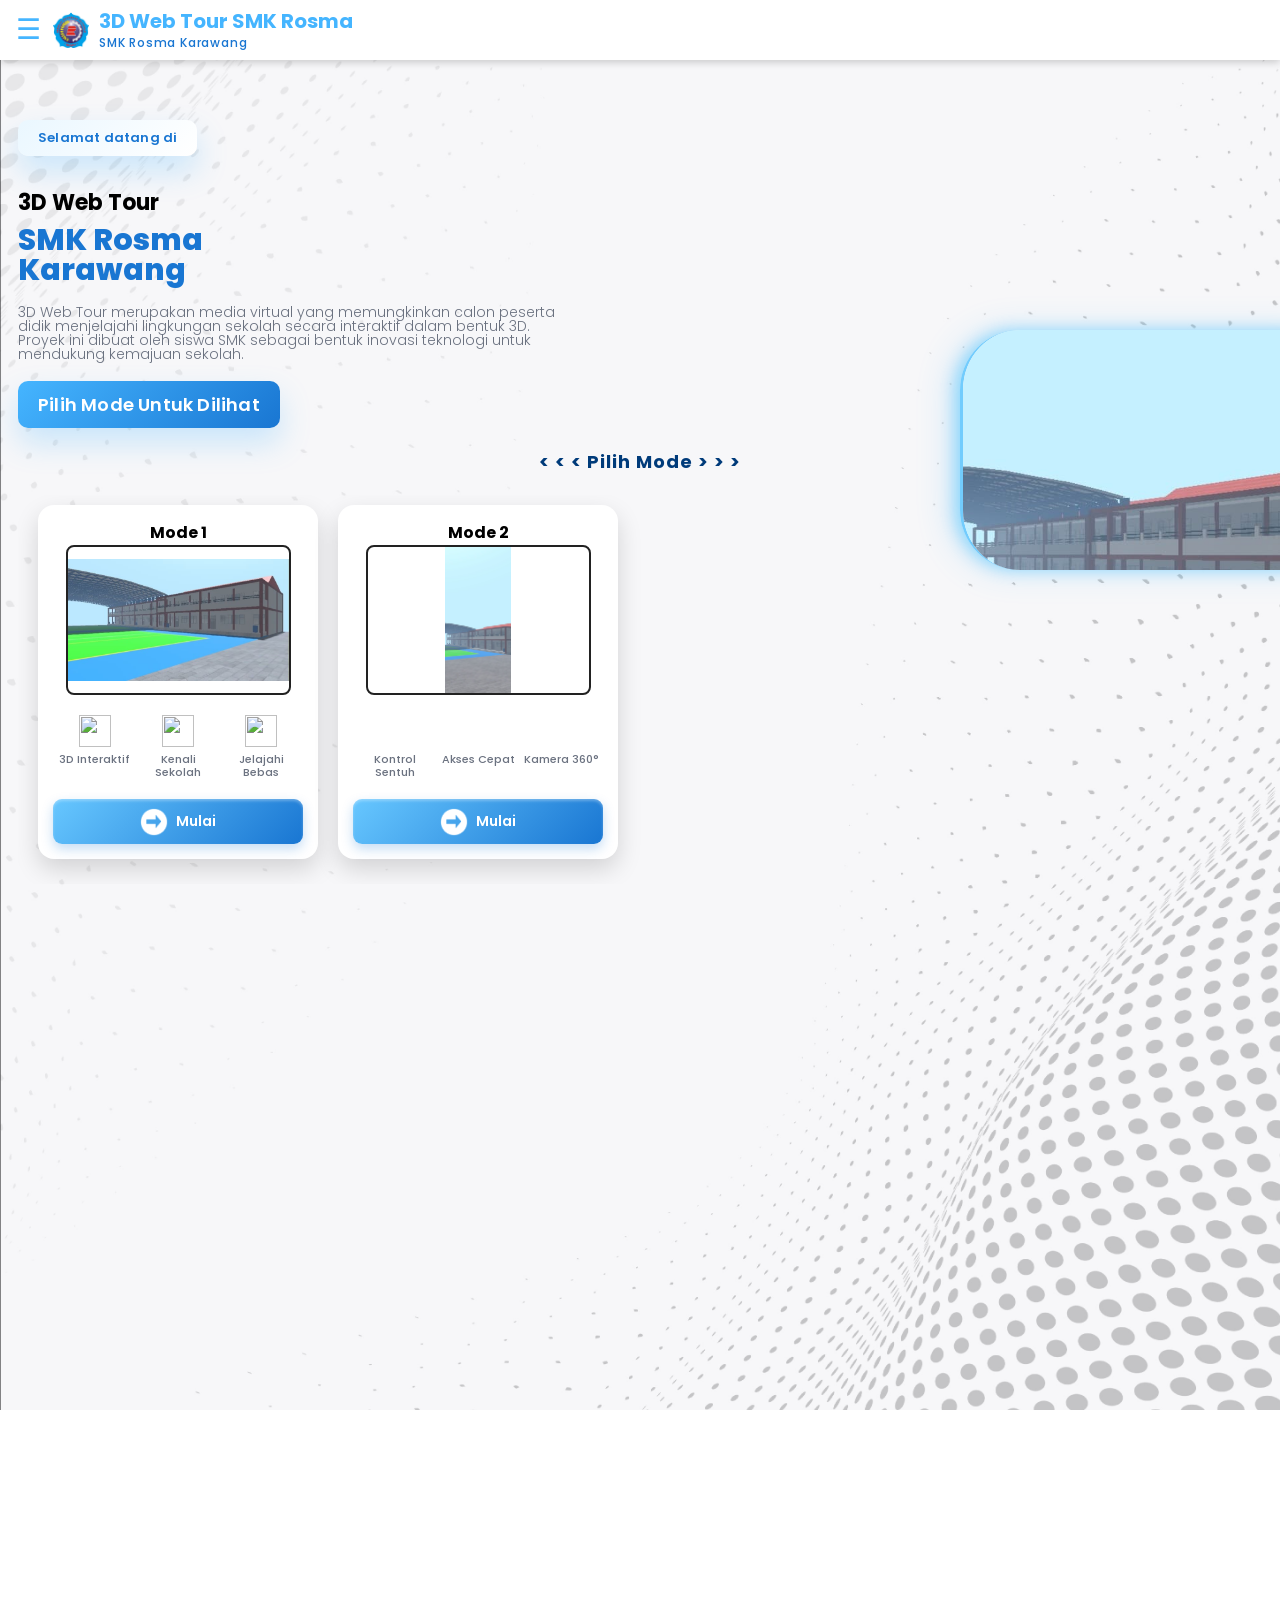
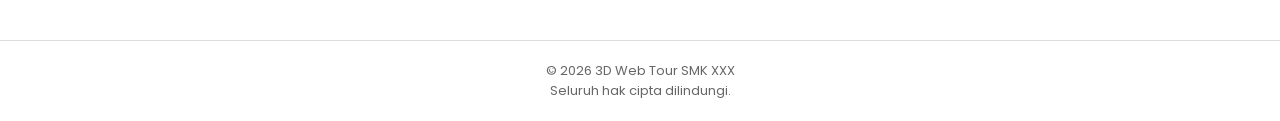
==== index.html @ 9dd54962 "Add files via upload" ====
<!DOCTYPE html>
<html lang="id">
<head>
    <meta charset="UTF-8">
    
    <title>3D Web Tour SMK Rosma</title>

<meta name="description" content="Jelajahi lingkungan SMK Rosma secara virtual melalui 3D Web Tour interaktif yang dibuat sebagai inovasi oleh siswa.">

  <meta name="author" content="3d web tour product">

  <link rel="canonical" href=""> <!-- di isi jika sudah punya link -->
  
  
      <link rel="stylesheet" href="style.css">
  <meta name="viewport" content="width=device-width, initial-scale=1.0, maximum-scale=1.0, user-scalable=no">
<link href="https://fonts.googleapis.com/css2?family=Poppins:wght@400;500;600;700&display=swap" rel="stylesheet">
</head>

<body>


<div class="topbar">
    <div class="menu-btn" onclick="toggleMenu()">☰</div>




        <img src="logorosma.png" class="logo" alt="Logo">

<div class="title">
    <div class="title-main">3D Web Tour SMK Rosma</div>
    <div class="title-sub">SMK Rosma Karawang</div>
</div>

    </div>

    <div class="overlay" id="overlay" onclick="closeMenu()"></div>

<div class="sidebar" id="sidebar">

    <button onclick="location.href='index.html'">
        <img src="home.png" alt="">
        <span>Home</span>
    </button>

    <button onclick="location.href='tour.html'">
        <img src="tour.png" alt="">
        <span>Mulai Tour</span>
    </button>

    <button onclick="location.href='profil.html'">
        <img src="profil.png" alt="">
        <span>Profil Sekolah</span>
    </button>

    <button onclick="location.href='timpengembang.html'">
        <img src="tim.png" alt="">
        <span>Tim Pengembang</span>
    </button>

    <button onclick="location.href='kontak.html'">
        <img src="kontak.png" alt="">
        <span>Kontak</span>
    </button>

</div>



<div class="content">

        <h1 class="welcome">Selamat datang di</h1>

        <h2 class="judul">3D Web Tour</h2>

<p class="sekolah">
    SMK Rosma<br>
    Karawang
</p>
        
                <p class="teks">
            3D Web Tour merupakan media virtual yang memungkinkan calon peserta didik menjelajahi lingkungan sekolah secara interaktif dalam bentuk 3D. Proyek ini dibuat oleh siswa SMK sebagai bentuk inovasi teknologi untuk mendukung kemajuan sekolah.
        </p>

<h2 class="pilih-mode">Pilih Mode Untuk Dilihat</h2>

<h3 class="pilih">  < < < Pilih Mode > > > </h3>

<!-- GAMBAR HOME -->
<div class="home-image">
    <img src="bghome.jpg" alt="">
</div>


<div class="mode-slider">

    <div class="mode-wrapper">

        <div class="mode-track" id="modeTrack">

            <!-- MODE 1 -->
            <div class="mode-card">

                <h4 class="mode-title">Mode 1</h4>

                <img src="potolandskap.jpg" alt="Mode 1" class="mode-preview">

                <div class="mode-features">

                    <div class="feature">
                        <img src="ikon1.png" alt="">
                        <span> 3D Interaktif</span>
                    </div>

                    <div class="feature">
                        <img src="ikon2.png" alt="">
                        <span>Kenali Sekolah</span>
                    </div>

                    <div class="feature">
                        <img src="ikon3.png" alt="">
                        <span>Jelajahi Bebas</span></span>
                    </div>

                </div>

                <button class="start-btn" onclick="location.href='mode1.html'">
                    <img src="masuk.png" alt="">
                    <span>Mulai</span>
                </button>

            </div>


            <!-- MODE 2 -->
            <div class="mode-card">

                <h4 class="mode-title">Mode 2</h4>

                <img src="potopotrait.jpg" alt="Mode 2" class="mode-preview">

                <div class="mode-features">

                    <div class="feature">
                        <img src="masuk.png" alt="">
                        <span>Kontrol Sentuh</span>
                    </div>

                    <div class="feature">
                        <img src="masuk.png" alt="">
                        <span>Akses Cepat</span>
                    </div>

                    <div class="feature">
                        <img src="masuk.png" alt="">
                        <span>Kamera 360° </span>
                    </div>

                </div>

                <button class="start-btn" onclick="location.href='mode2.html'">
                    <img src="masuk.png" alt="">
                    <span>Mulai</span>
                </button>

            </div>

        </div>

    </div>

</div> 



    </div>

</div>





        <footer>
            © 2026 3D Web Tour SMK XXX<br>
            Seluruh hak cipta dilindungi.
        </footer>

    </div>

</div>

<script src="script.js"></script>

</body>
</html>
---- style.css ----
/* =========================================================
   RESET
========================================================= */

* {
    margin: 0;
    padding: 0;
    box-sizing: border-box;
}

html {
    width: 100%;
    min-height: 100%;
    overflow-x: hidden;
}

body {
    width: 100%;
    min-height: 100vh;

    background-image: url("bg.jpg");
    background-size: cover;
    background-position: center;
    background-repeat: no-repeat;
    background-attachment: fixed;

    overflow-x: hidden;
    overflow-y: auto;

    font-family: 'Poppins', sans-serif;
}


/* =========================================================
   GAMBAR HOME KANAN
   POSISI TETAP
========================================================= */

.home-image {
    position: absolute;

    /* Tetap di kanan */
    right: -40px;

    /* Posisi vertikal tetap */
    top: 330px;

    /* UKURAN TETAP */
    width: 360px;
    height: 240px;

    overflow: hidden;

    border-radius: 60px 0 0 60px;

    border-left: 3px solid rgba(70, 190, 255, 0.75);

    box-shadow:
        -5px 0 15px rgba(50, 190, 255, 0.45),
        -10px 0 35px rgba(50, 170, 255, 0.2);

    z-index: 2;

    animation: munculDariKanan 0.5s ease-out forwards;
}

.home-image img {
    width: 100%;
    height: 100%;

    object-fit: cover;

    display: block;
}

/* =========================================================
   ANIMASI GAMBAR
========================================================= */

@keyframes munculDariKanan {

    from {
        transform: translate(100%, 0);
        opacity: 0;
    }

    to {
        transform: translate(0, 0);
        opacity: 1;
    }

}


/* =========================================================
   TOP BAR
========================================================= */

.topbar {
    position: fixed;

    top: 0;
    left: 0;

    width: 100%;
    height: 60px;

    background: white;

    display: flex;
    align-items: center;
    justify-content: flex-start;

    padding: 0 16px;

    z-index: 1000;

    color: #45b5ff;

    box-shadow:
        0 2px 8px rgba(0,0,0,.2);

    transform: translateY(-100%);

    opacity: 0;

    animation:
        topbarMasuk .5s ease-out forwards;
}


/* =========================================================
   TITLE
========================================================= */

.title {
    display: flex;

    flex-direction: column;

    align-items: flex-start;

    line-height: 1.1;

    font-size: 18px;

    font-weight: 700;

    white-space: nowrap;

    overflow: hidden;

    text-overflow: ellipsis;
}


.title-main {
    font-size: 20px;

    font-weight: 700;

    color: #45b5ff;
}


.title-sub {
    margin-top: 4px;

    font-size: 12px;

    font-weight: 500;

    letter-spacing: 0.8px;

    color: #1976d2;
}

/* =========================================================
   ANIMASI TOPBAR
========================================================= */

@keyframes topbarMasuk {

    from {
        transform: translateY(-100%);
        opacity: 0;
    }

    to {
        transform: translateY(0);
        opacity: 1;
    }

}


/* =========================================================
   MENU BUTTON
========================================================= */

.menu-btn {
    font-size: 28px;

    cursor: pointer;

    margin-right: 12px;

    flex-shrink: 0;
}


/* =========================================================
   LOGO
========================================================= */

.logo {
    width: 36px;
    height: 36px;

    object-fit: contain;

    margin-right: 10px;

    flex-shrink: 0;
}


/* =========================================================
   SIDEBAR
========================================================= */

.overlay {
    position: fixed;

    inset: 0;

    background: rgba(0,0,0,.35);

    display: none;

    z-index: 998;
}


.sidebar {
    position: fixed;

    left: -260px;
    top: 0;

    width: 250px;
    height: 100%;

    background: white;

    padding: 80px 15px;

    transition: .3s;

    z-index: 999;

    box-shadow:
        3px 0 10px rgba(0,0,0,.2);
}


.sidebar.active {
    left: 0;
}


.overlay.active {
    display: block;
}


/* =========================================================
   SIDEBAR BUTTON
========================================================= */

.sidebar button {
    width: 100%;
    height: 58px;

    display: flex;

    align-items: center;

    gap: 12px;

    padding: 8px 14px;

    margin-bottom: 14px;

    background: #ffffff;

    color: #003b73;

    font-size: 15px;

    font-weight: bold;

    text-align: left;

    border: 2px solid #e1e8f0;

    border-radius: 12px;

    cursor: pointer;

    box-shadow:
        0 4px 0 #cbd5df,
        0 6px 12px rgba(0,0,0,.12);

    transition: .2s ease;
}


.sidebar button img {
    width: 32px;
    height: 32px;

    object-fit: contain;

    flex-shrink: 0;
}


.sidebar button:hover,
.sidebar button:active {
    background: #cfeaff;

    color: #003b73;

    border: 2px solid #1685d8;

    box-shadow:
        0 4px 0 #8bb9dc,
        0 7px 14px rgba(0,100,200,.20);

    transform: translateY(-1px);
}


.sidebar button:active {
    transform: translateY(2px);

    box-shadow:
        0 2px 0 #8bb9dc,
        0 4px 8px rgba(0,100,200,.15);
}

/* =========================================================
   CONTENT
========================================================= */

.content {
    position: relative;

    width: 100%;

    min-height: 1600px;

    padding: 90px 18px 30px;

    overflow: hidden;
}


/* =========================================================
   WELCOME
========================================================= */

.welcome {
    display: inline-block;

    padding: 8px 20px;

    margin: 30px 0 0;

    background:
        linear-gradient(
            135deg,
            #EAF7FF,
            white
        );

    color: #1976d2;

    font-size: 13px;

    font-weight: 600;

    border-radius: 10px;

    box-shadow:
        0 15px 30px rgba(69,181,255,.25);

    letter-spacing: .2px;
}


/* =========================================================
   JUDUL
========================================================= */

.judul {
    font-size: 22px;

    font-weight: 700;

    color: black;

    margin-top: 30px;

    margin-bottom: 6px;
}


/* =========================================================
   NAMA SEKOLAH
========================================================= */

.sekolah {
    margin: 4px 0 0;

    text-align: left;

    font-size: 30px;

    font-weight: 800;

    line-height: 1;

    color: #1976d2;
}


/* =========================================================
   TEKS
========================================================= */

.teks {
    width: 45%;

    text-align: left;

    color: #6B7280;

    font-size: 14px;

    line-height: 1;

    font-weight: 300;

    margin-top: 20px;
}

/* =========================================================
   PILIH MODE
========================================================= */

.pilih-mode {
    display: inline-block;

    padding: 10px 20px;

    margin-top: 20px;

    background:
        linear-gradient(
            135deg,
            #45b5ff,
            #1976d2
        );

    color: white;

    font-size: 18px;

    font-weight: 600;

    border-radius: 10px;

    box-shadow:
        0 15px 30px rgba(69,181,255,.25);

    letter-spacing: .2px;
}


/* =========================================================
   PILIH
========================================================= */

.pilih {
    color: #003b7a;

    text-align: center;

    font-size: 18px;

    font-weight: 700;

    margin: 20px 0;

    letter-spacing: 1px;
}


/* =========================================================
   MODE SECTION
   TIDAK ADA HORIZONTAL SCROLL
========================================================= */

/* =========================================================
   MODE SLIDER
   HANYA BAGIAN INI YANG BISA DIGESER KIRI / KANAN
========================================================= */

.mode-slider {
    width: 100%;
    margin-top: 20px;

    overflow: hidden;
}


/* AREA YANG BISA DIGESER */

.mode-wrapper {
    width: 100%;

    overflow-x: auto;
    overflow-y: hidden;

    scrollbar-width: none;

    -webkit-overflow-scrolling: touch;

    scroll-snap-type: x mandatory;

    overscroll-behavior-x: contain;
}


/* Hilangkan scrollbar */

.mode-wrapper::-webkit-scrollbar {
    display: none;
}


/* TRACK */

.mode-track {
    display: flex;

    flex-direction: row;

    gap: 20px;

    width: max-content;

    padding: 10px 20px 25px;
}


/* =========================================================
   MODE CARD
========================================================= */

.mode-card {
    width: 280px;

    min-width: 280px;
    max-width: 280px;

    flex-shrink: 0;

    background: white;

    border-radius: 16px;

    padding: 15px;

    position: relative;

    text-align: center;

    box-shadow:
        0 10px 25px rgba(0,0,0,.15);

    scroll-snap-align: center;
}conten


/* =========================================================
   LABEL MODE
========================================================= */

.mode-title {
    display: block;

    width: fit-content;

    margin: 0 0 15px;

    padding: 7px 14px;

    background:
        linear-gradient(
            135deg,
            #67c7ff,
            #1976d2
        );

    color: white;

    border-radius: 8px;

    font-size: 15px;

    font-weight: 600;

    box-shadow:
        inset 0 2px 3px rgba(255,255,255,.35),
        0 4px 8px rgba(25,118,210,.25);
}


/* =========================================================
   FOTO MODE
========================================================= */

.mode-preview {
    display: block;

    width: 90%;

    height: 150px;

    object-fit: contain;

    margin: 0 auto 20px;

    border: 2px solid #222;

    border-radius: 8px;
}


/* =========================================================
   FITUR
========================================================= */

.mode-features {
    display: flex;

    justify-content: space-between;

    align-items: flex-start;

    width: 100%;

    margin-bottom: 20px;
}


.feature {
    width: 33.33%;

    display: flex;

    flex-direction: column;

    align-items: center;

    text-align: center;
}


.feature img {
    width: 32px;
    height: 32px;

    object-fit: contain;

    margin-bottom: 6px;
}


.feature span {
    color: #6B7280;

    font-size: 11px;

    font-weight: 500;

    line-height: 1.2;
}


/* =========================================================
   TOMBOL MULAI
========================================================= */

.start-btn {
    width: 100%;

    height: 45px;

    border: none;

    border-radius: 9px;

    background:
        linear-gradient(
            135deg,
            #67c7ff,
            #1976d2
        );

    color: white;

    display: flex;

    align-items: center;

    justify-content: center;

    gap: 8px;

    font-family: 'Poppins', sans-serif;

    font-size: 14px;

    font-weight: 600;

    box-shadow:
        inset 0 2px 3px rgba(255,255,255,.3),
        0 5px 12px rgba(25,118,210,.25);
}


.start-btn img {
    width: 28px;
    height: 28px;

    max-width: 100%;
    max-height: 100%;

    object-fit: contain;

    flex-shrink: 0;
}


/* =========================================================
   FOOTER
========================================================= */

footer {
    margin-top: 40px;

    padding: 20px;

    text-align: center;

    font-size: 13px;

    color: #666;

    border-top: 1px solid #ddd;
}


/* =========================================================
   KUNCI HORIZONTAL
========================================================= */
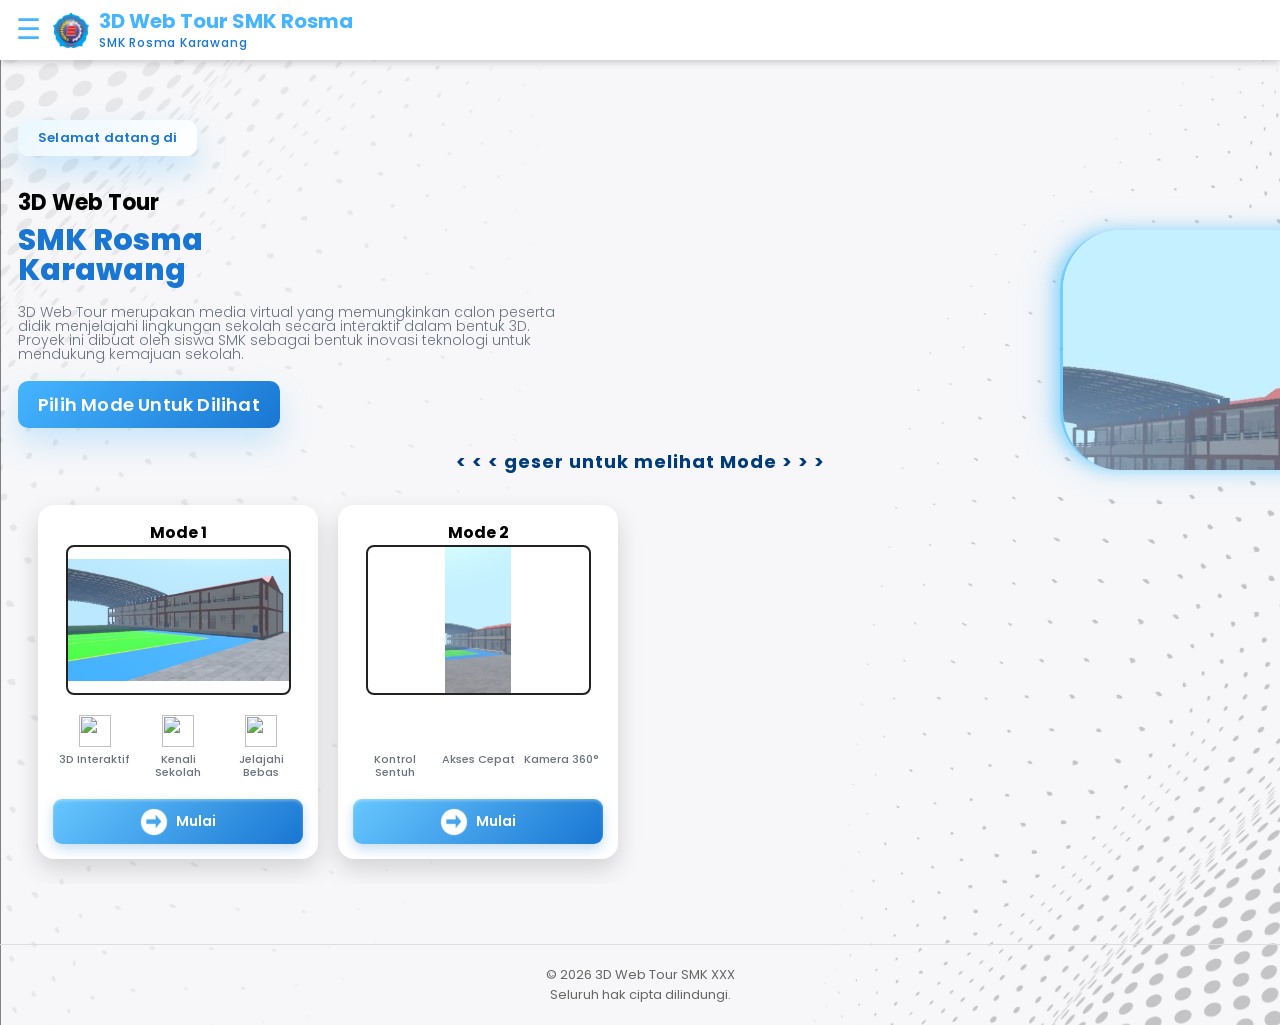
==== commit 94f09b33: "Update button link and heading text in index.html" ====
--- a/index.html
+++ b/index.html
@@ -85,7 +85,7 @@
 
 <h2 class="pilih-mode">Pilih Mode Untuk Dilihat</h2>
 
-<h3 class="pilih">  < < < Pilih Mode > > > </h3>
+<h3 class="pilih">  < < < geser untuk melihat Mode > > > </h3>
 
 <!-- GAMBAR HOME -->
 <div class="home-image">
@@ -120,7 +120,7 @@
 
                     <div class="feature">
                         <img src="ikon3.png" alt="">
-                        <span>Jelajahi Bebas</span></span>
+                        <span>Jelajahi Bebas</span>
                     </div>
 
                 </div>
@@ -159,7 +159,7 @@
 
                 </div>
 
-                <button class="start-btn" onclick="location.href='mode2.html'">
+                <button class="start-btn" onclick="location.href='3DWebTour(potrait).html'">
                     <img src="masuk.png" alt="">
                     <span>Mulai</span>
                 </button>
@@ -194,4 +194,4 @@
 <script src="script.js"></script>
 
 </body>
-</html>+</html>
--- a/style.css
+++ b/style.css
@@ -39,11 +39,11 @@
 .home-image {
     position: absolute;
 
-    /* Tetap di kanan */
-    right: -40px;
+        /* Tetap di kanan */
+    right: -140px;
 
     /* Posisi vertikal tetap */
-    top: 330px;
+    top: 230px;
 
     /* UKURAN TETAP */
     width: 360px;
@@ -354,18 +354,14 @@
    CONTENT
 ========================================================= */
 
-.content {
+.content{
     position: relative;
-
-    width: 100%;
-
-    min-height: 1600px;
-
-    padding: 90px 18px 30px;
+    width: 100%;
+
+    padding: 90px 18px 20px;
 
     overflow: hidden;
 }
-
 
 /* =========================================================
    WELCOME
